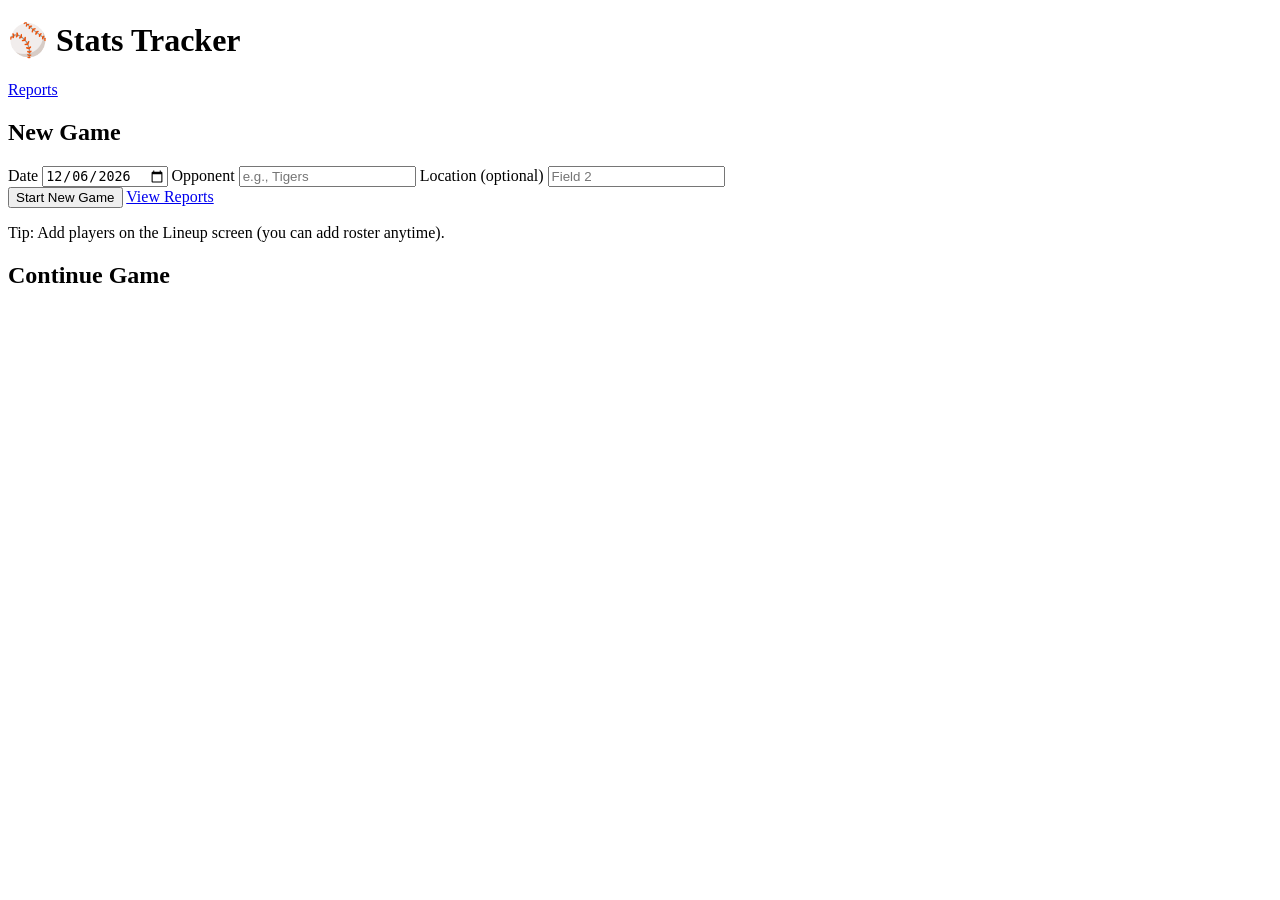
==== index.html @ 993c19e9 "Add initial HTML structure for Baseball Stats Tracker" ====
<!DOCTYPE html>
<html lang="en">
<head>
  <meta charset="UTF-8" />
  <meta name="viewport" content="width=device-width, initial-scale=1.0" />
  <title>Baseball Stats Tracker</title>
  <link rel="stylesheet" href="./style.css" />
</head>
<body>
  <header class="topbar">
    <h1>⚾ Stats Tracker</h1>
    <nav class="topnav">
      <a href="./reports.html">Reports</a>
    </nav>
  </header>

  <main class="container">
    <section class="card">
      <h2>New Game</h2>
      <div class="form-grid">
        <label>
          Date
          <input id="gameDate" type="date" />
        </label>
        <label>
          Opponent
          <input id="opponent" type="text" placeholder="e.g., Tigers" />
        </label>
        <label>
          Location (optional)
          <input id="location" type="text" placeholder="Field 2" />
        </label>
      </div>

      <div class="row">
        <button id="newGameBtn" class="btn primary">Start New Game</button>
        <a class="btn ghost" href="./reports.html">View Reports</a>
      </div>

      <p class="hint">
        Tip: Add players on the Lineup screen (you can add roster anytime).
      </p>
    </section>

    <section class="card">
      <h2>Continue Game</h2>
      <div id="openGames" class="list"></div>
      <p id="noGames" class="muted" style="display:none;">No open games yet.</p>
    </section>
  </main>

  <script src="./app.js"></script>
  <script>
    // Defaults
    const d = new Date();
    const yyyy = d.getFullYear();
    const mm = String(d.getMonth()+1).padStart(2,'0');
    const dd = String(d.getDate()).padStart(2,'0');
    document.getElementById("gameDate").value = `${yyyy}-${mm}-${dd}`;

    function renderOpenGames(){
      const wrap = document.getElementById("openGames");
      wrap.innerHTML = "";
      const games = App.getGames().filter(g => !g.isFinal).sort((a,b)=> (b.createdAt||0)-(a.createdAt||0));
      document.getElementById("noGames").style.display = games.length ? "none" : "block";

      games.slice(0,10).forEach(g => {
        const item = document.createElement("button");
        item.className = "list-item";
        item.innerHTML = `
          <div class="li-main">
            <div class="li-title">${App.escapeHtml(g.opponent || "Opponent")}</div>
            <div class="li-sub">${App.escapeHtml(g.date || "")} • ${App.escapeHtml(g.location || "")}</div>
          </div>
          <div class="li-action">Resume</div>
        `;
        item.addEventListener("click", () => {
          App.setCurrentGameId(g.id);
          // go to lineup (you asked home -> lineup)
          window.location.href = "./lineup.html";
        });
        wrap.appendChild(item);
      });
    }

    document.getElementById("newGameBtn").addEventListener("click", () => {
      const date = document.getElementById("gameDate").value;
      const opponent = document.getElementById("opponent").value.trim();
      const location = document.getElementById("location").value.trim();

      const game = App.createGame({ date, opponent, location });
      App.setCurrentGameId(game.id);
      window.location.href = "./lineup.html";
    });

    renderOpenGames();
  </script>
</body>
</html>
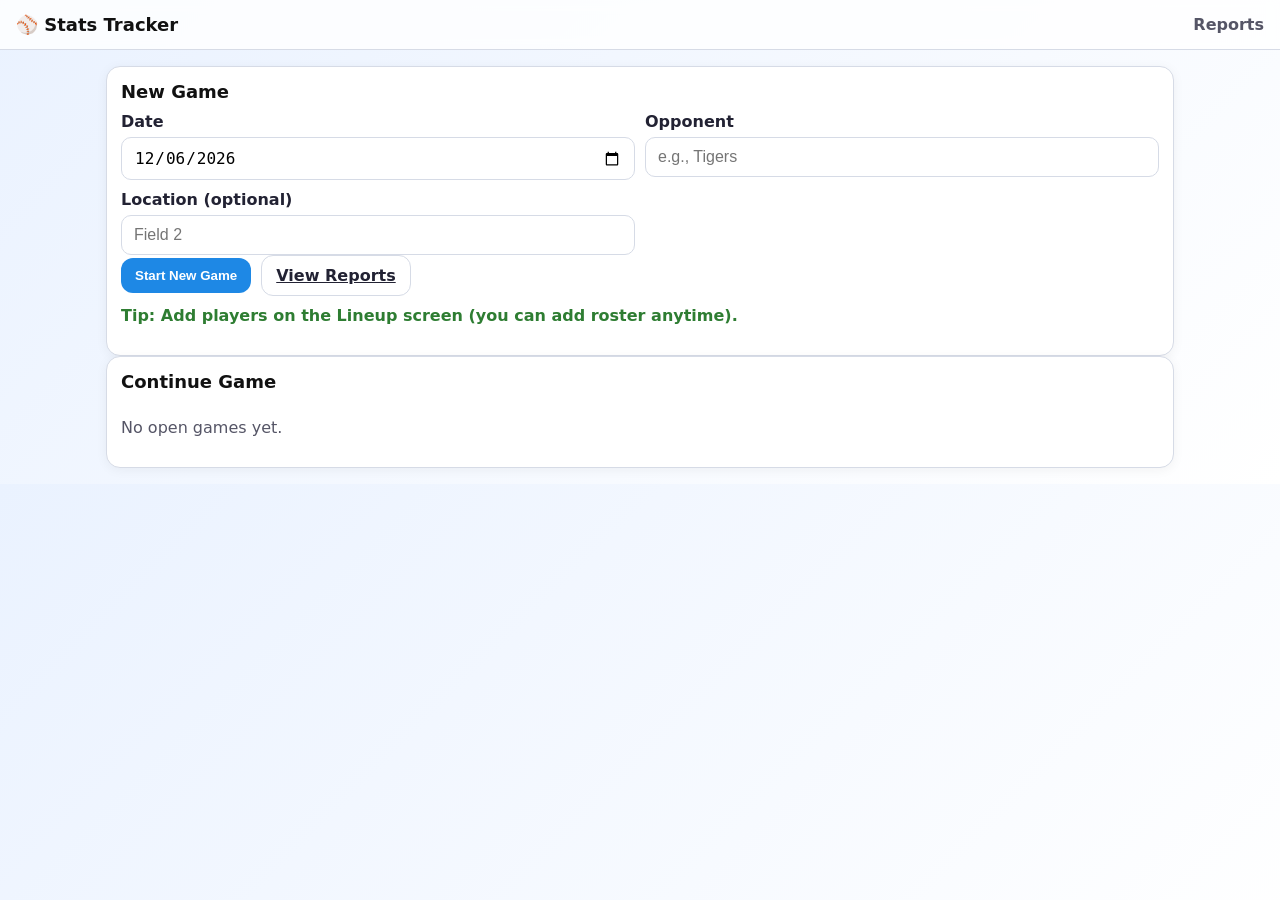
==== commit 65dcad37: "Refactor HTML structure and clean up code Claude1" ====
--- a/index.html
+++ b/index.html
@@ -13,7 +13,6 @@
       <a href="./reports.html">Reports</a>
     </nav>
   </header>
-
   <main class="container">
     <section class="card">
       <h2>New Game</h2>
@@ -31,24 +30,20 @@
           <input id="location" type="text" placeholder="Field 2" />
         </label>
       </div>
-
       <div class="row">
         <button id="newGameBtn" class="btn primary">Start New Game</button>
         <a class="btn ghost" href="./reports.html">View Reports</a>
       </div>
-
       <p class="hint">
         Tip: Add players on the Lineup screen (you can add roster anytime).
       </p>
     </section>
-
     <section class="card">
       <h2>Continue Game</h2>
       <div id="openGames" class="list"></div>
       <p id="noGames" class="muted" style="display:none;">No open games yet.</p>
     </section>
   </main>
-
   <script src="./app.js"></script>
   <script>
     // Defaults
@@ -57,13 +52,11 @@
     const mm = String(d.getMonth()+1).padStart(2,'0');
     const dd = String(d.getDate()).padStart(2,'0');
     document.getElementById("gameDate").value = `${yyyy}-${mm}-${dd}`;
-
     function renderOpenGames(){
       const wrap = document.getElementById("openGames");
       wrap.innerHTML = "";
       const games = App.getGames().filter(g => !g.isFinal).sort((a,b)=> (b.createdAt||0)-(a.createdAt||0));
       document.getElementById("noGames").style.display = games.length ? "none" : "block";
-
       games.slice(0,10).forEach(g => {
         const item = document.createElement("button");
         item.className = "list-item";
@@ -82,17 +75,14 @@
         wrap.appendChild(item);
       });
     }
-
     document.getElementById("newGameBtn").addEventListener("click", () => {
       const date = document.getElementById("gameDate").value;
       const opponent = document.getElementById("opponent").value.trim();
       const location = document.getElementById("location").value.trim();
-
       const game = App.createGame({ date, opponent, location });
       App.setCurrentGameId(game.id);
       window.location.href = "./lineup.html";
     });
-
     renderOpenGames();
   </script>
 </body>
--- a/style.css
+++ b/style.css
@@ -0,0 +1,219 @@
+:root{
+  --bg:#f3f7ff;
+  --card:#ffffff;
+  --border:#d6dbe6;
+  --text:#111;
+  --muted:#556;
+  --accent:#1e88e5;
+  --danger:#d32f2f;
+}
+
+*{ box-sizing:border-box; }
+body{
+  margin:0;
+  font-family: system-ui, -apple-system, Segoe UI, Roboto, Arial, sans-serif;
+  background: linear-gradient(135deg, #eaf2ff, #ffffff);
+  color:var(--text);
+}
+
+.topbar{
+  padding: 14px 16px;
+  border-bottom: 1px solid var(--border);
+  background: rgba(255,255,255,0.8);
+  backdrop-filter: blur(6px);
+  display:flex;
+  align-items:center;
+  justify-content:space-between;
+  gap:12px;
+}
+.topbar h1{ margin:0; font-size:18px; }
+.topnav a{
+  margin-left:10px;
+  text-decoration:none;
+  color: var(--muted);
+  font-weight:600;
+}
+
+.container{
+  max-width: 1100px;
+  margin: 0 auto;
+  padding: 16px;
+}
+.two-col{
+  display:grid;
+  grid-template-columns: 1fr 1fr;
+  gap:16px;
+}
+@media (max-width: 900px){
+  .two-col{ grid-template-columns: 1fr; }
+}
+
+.card{
+  background: var(--card);
+  border: 1px solid var(--border);
+  border-radius: 14px;
+  padding: 14px;
+  box-shadow: 0 2px 12px rgba(0,0,0,0.05);
+}
+h2{ margin:0 0 10px; font-size:18px; }
+h3{ margin:12px 0 8px; font-size:15px; color: #223; }
+
+.row{
+  display:flex;
+  gap:10px;
+  flex-wrap:wrap;
+  align-items:center;
+}
+
+.form-grid{
+  display:grid;
+  grid-template-columns: 1fr 1fr;
+  gap:10px;
+}
+@media (max-width: 700px){
+  .form-grid{ grid-template-columns:1fr; }
+}
+
+label{ display:flex; flex-direction:column; gap:6px; font-weight:600; color:#223; }
+input, .input{
+  border: 1px solid var(--border);
+  border-radius: 10px;
+  padding: 10px 12px;
+  font-size: 16px;
+}
+
+.btn{
+  border:none;
+  border-radius: 12px;
+  padding: 10px 14px;
+  font-weight: 800;
+  cursor:pointer;
+}
+.btn.primary{ background: var(--accent); color:#fff; }
+.btn.secondary{ background: #455a64; color:#fff; }
+.btn.danger{ background: var(--danger); color:#fff; }
+.btn.ghost{ background: transparent; border: 1px solid var(--border); color:#223; }
+.btn.toggle{ background: #f1f5ff; border:1px solid var(--border); color:#223; }
+.btn.toggle.on{ background:#e3f2fd; border-color:#90caf9; }
+
+.list{ display:flex; flex-direction:column; gap:10px; }
+.list-item{
+  width:100%;
+  text-align:left;
+  border:1px solid var(--border);
+  background:#fff;
+  border-radius: 14px;
+  padding: 12px;
+  display:flex;
+  justify-content:space-between;
+  align-items:center;
+  gap:12px;
+  cursor:pointer;
+}
+.li-title{ font-weight:900; }
+.li-sub{ color:var(--muted); font-size:13px; margin-top:2px; }
+.li-action{ color: var(--accent); font-weight:900; }
+
+.lineup-row{
+  border:1px solid var(--border);
+  border-radius: 14px;
+  padding: 10px 12px;
+  display:flex;
+  align-items:center;
+  justify-content:space-between;
+  gap:10px;
+  margin-bottom:10px;
+}
+.lineup-num{ font-weight:900; width:34px; }
+.lineup-name{ font-weight:900; flex:1; }
+.lineup-actions{ display:flex; gap:8px; }
+.mini{
+  border:1px solid var(--border);
+  background:#fff;
+  border-radius:10px;
+  padding: 8px 10px;
+  font-weight:900;
+  cursor:pointer;
+}
+.mini.danger{ border-color:#ffcdd2; color: var(--danger); }
+
+.grid{
+  display:grid;
+  grid-template-columns: 1.2fr 1fr;
+  gap:16px;
+}
+@media (max-width: 900px){
+  .grid{ grid-template-columns: 1fr; }
+}
+
+.block{
+  border:1px dashed var(--border);
+  border-radius: 14px;
+  padding: 12px;
+}
+
+.now-batting{
+  display:flex;
+  flex-direction:column;
+  align-items:flex-start;
+  gap:6px;
+  margin: 6px 0 12px;
+}
+.now-batting .label{ font-weight:800; color:var(--muted); }
+.batter{ font-size: 28px; font-weight: 1000; letter-spacing: 0.2px; }
+
+.btn-grid{
+  display:grid;
+  grid-template-columns: repeat(3, 1fr);
+  gap:10px;
+}
+.big{
+  padding: 16px 10px;
+  border-radius: 14px;
+  border:1px solid var(--border);
+  background:#fff;
+  font-size: 18px;
+  font-weight: 1000;
+  cursor:pointer;
+}
+
+.picker{ margin-top: 10px; }
+.picker-label{ font-weight:900; margin-bottom:8px; }
+.seg{
+  display:flex;
+  gap:8px;
+  flex-wrap:wrap;
+}
+.seg-btn{
+  flex: 1;
+  min-width: 44px;
+  border-radius: 12px;
+  border: 1px solid var(--border);
+  background:#fff;
+  padding: 12px 0;
+  font-size: 16px;
+  font-weight: 1000;
+  cursor:pointer;
+}
+.seg-btn.active{
+  background:#e3f2fd;
+  border-color:#90caf9;
+}
+
+.table-wrap{ overflow:auto; }
+.tbl{
+  border-collapse: collapse;
+  width: 100%;
+  min-width: 1000px;
+}
+.tbl th, .tbl td{
+  border-bottom: 1px solid var(--border);
+  padding: 10px 8px;
+  font-size: 14px;
+  text-align:center;
+}
+.tbl th{ position: sticky; top:0; background:#fff; z-index:1; }
+.tbl td.left{ text-align:left; font-weight:900; }
+
+.hint{ color: #2e7d32; font-weight:700; margin-top:10px; }
+.muted{ color: var(--muted); }
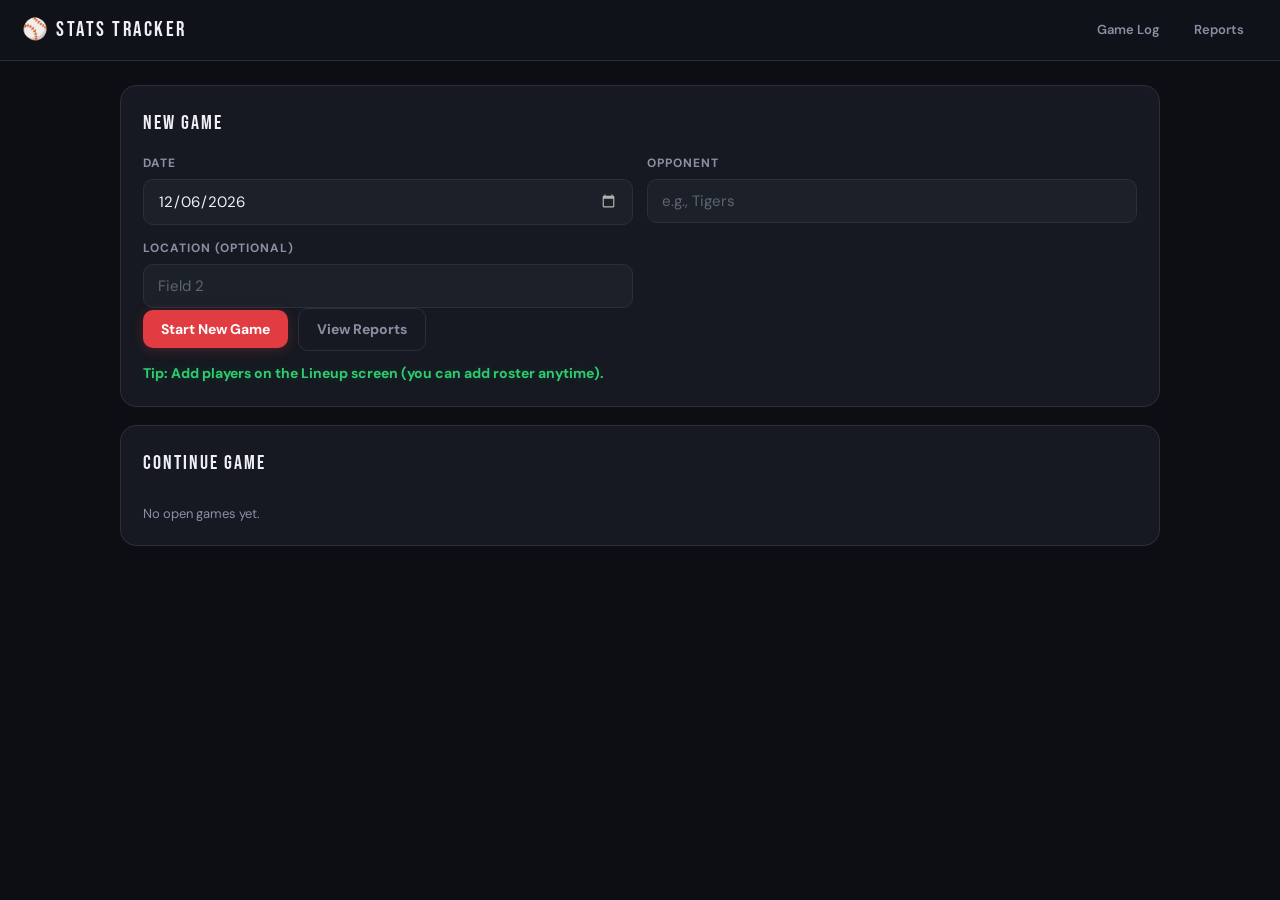
==== commit c5525dfa: "Add Game Log link to navigation Added a link to the Game Log page in the navigation." ====
--- a/index.html
+++ b/index.html
@@ -10,6 +10,7 @@
   <header class="topbar">
     <h1>⚾ Stats Tracker</h1>
     <nav class="topnav">
+      <a href="./gamelog.html">Game Log</a>
       <a href="./reports.html">Reports</a>
     </nav>
   </header>
--- a/style.css
+++ b/style.css
@@ -1,219 +1,229 @@
+@import url('https://fonts.googleapis.com/css2?family=Bebas+Neue&family=DM+Sans:wght@400;500;600;700&display=swap');
+
 :root{
-  --bg:#f3f7ff;
-  --card:#ffffff;
-  --border:#d6dbe6;
-  --text:#111;
-  --muted:#556;
-  --accent:#1e88e5;
-  --danger:#d32f2f;
-}
-
-*{ box-sizing:border-box; }
+  --bg:#0c0e14;
+  --card:#161921;
+  --card-alt:#1c2029;
+  --border:#2a2f3d;
+  --border-hover:#3d4358;
+  --text:#eef0f5;
+  --muted:#8a90a4;
+  --accent:#e03c41;
+  --accent-glow:rgba(224,60,65,0.25);
+  --green:#2ecc71;
+  --green-glow:rgba(46,204,113,0.2);
+  --gold:#f0c040;
+  --gold-glow:rgba(240,192,64,0.2);
+  --blue:#4a9eff;
+  --blue-glow:rgba(74,158,255,0.15);
+}
+
+*{ box-sizing:border-box; margin:0; padding:0; }
 body{
-  margin:0;
-  font-family: system-ui, -apple-system, Segoe UI, Roboto, Arial, sans-serif;
-  background: linear-gradient(135deg, #eaf2ff, #ffffff);
+  font-family:'DM Sans',sans-serif;
+  background:var(--bg);
   color:var(--text);
-}
-
+  min-height:100vh;
+  line-height:1.5;
+  -webkit-font-smoothing:antialiased;
+}
+
+/* topbar */
 .topbar{
-  padding: 14px 16px;
-  border-bottom: 1px solid var(--border);
-  background: rgba(255,255,255,0.8);
-  backdrop-filter: blur(6px);
-  display:flex;
-  align-items:center;
-  justify-content:space-between;
-  gap:12px;
-}
-.topbar h1{ margin:0; font-size:18px; }
+  position:sticky; top:0; z-index:100;
+  background:rgba(18,20,27,0.82);
+  backdrop-filter:blur(14px);
+  border-bottom:1px solid var(--border);
+  padding:14px 22px;
+  display:flex; align-items:center; justify-content:space-between; gap:12px;
+}
+.topbar h1{ font-family:'Bebas Neue',sans-serif; font-size:21px; letter-spacing:2.5px; font-weight:400; }
+.topnav{ display:flex; gap:6px; }
 .topnav a{
-  margin-left:10px;
-  text-decoration:none;
-  color: var(--muted);
-  font-weight:600;
-}
-
-.container{
-  max-width: 1100px;
-  margin: 0 auto;
-  padding: 16px;
-}
-.two-col{
-  display:grid;
-  grid-template-columns: 1fr 1fr;
-  gap:16px;
-}
-@media (max-width: 900px){
-  .two-col{ grid-template-columns: 1fr; }
-}
-
+  text-decoration:none; color:var(--muted);
+  font-size:13px; font-weight:600;
+  padding:6px 14px; border-radius:20px;
+  transition:background .2s, color .2s;
+}
+.topnav a:hover{ background:var(--card-alt); color:var(--text); }
+
+/* layout */
+.container{ max-width:1080px; margin:0 auto; padding:24px 20px; }
+.two-col{ display:grid; grid-template-columns:1fr 1fr; gap:18px; }
+@media(max-width:760px){ .two-col{ grid-template-columns:1fr; } }
+
+/* cards */
 .card{
-  background: var(--card);
-  border: 1px solid var(--border);
-  border-radius: 14px;
-  padding: 14px;
-  box-shadow: 0 2px 12px rgba(0,0,0,0.05);
-}
-h2{ margin:0 0 10px; font-size:18px; }
-h3{ margin:12px 0 8px; font-size:15px; color: #223; }
-
-.row{
-  display:flex;
-  gap:10px;
-  flex-wrap:wrap;
-  align-items:center;
-}
-
-.form-grid{
-  display:grid;
-  grid-template-columns: 1fr 1fr;
-  gap:10px;
-}
-@media (max-width: 700px){
-  .form-grid{ grid-template-columns:1fr; }
-}
-
-label{ display:flex; flex-direction:column; gap:6px; font-weight:600; color:#223; }
-input, .input{
-  border: 1px solid var(--border);
-  border-radius: 10px;
-  padding: 10px 12px;
-  font-size: 16px;
-}
-
+  background:var(--card); border:1px solid var(--border);
+  border-radius:16px; padding:22px; margin-bottom:18px;
+  transition:border-color .25s;
+}
+.card:hover{ border-color:var(--border-hover); }
+h2{ font-family:'Bebas Neue',sans-serif; font-size:20px; font-weight:400; letter-spacing:2px; margin-bottom:16px; }
+h3{ font-size:13px; font-weight:700; color:var(--muted); text-transform:uppercase; letter-spacing:1.2px; margin:18px 0 10px; }
+
+.row{ display:flex; gap:10px; flex-wrap:wrap; align-items:center; }
+
+/* forms */
+.form-grid{ display:grid; grid-template-columns:1fr 1fr; gap:14px; }
+@media(max-width:600px){ .form-grid{ grid-template-columns:1fr; } }
+label{ display:flex; flex-direction:column; gap:7px; font-size:12px; font-weight:700; color:var(--muted); text-transform:uppercase; letter-spacing:1px; }
+input,.input{
+  background:var(--card-alt); border:1px solid var(--border);
+  border-radius:10px; padding:11px 14px;
+  font-size:15px; font-family:inherit; color:var(--text);
+  transition:border-color .2s, box-shadow .2s; outline:none; width:100%;
+}
+input:focus,.input:focus{ border-color:var(--blue); box-shadow:0 0 0 3px var(--blue-glow); }
+input::placeholder,.input::placeholder{ color:var(--muted); opacity:.6; }
+input[type="date"]::-webkit-calendar-picker-indicator{ filter:invert(0.7); cursor:pointer; }
+
+/* buttons */
 .btn{
-  border:none;
-  border-radius: 12px;
-  padding: 10px 14px;
-  font-weight: 800;
-  cursor:pointer;
-}
-.btn.primary{ background: var(--accent); color:#fff; }
-.btn.secondary{ background: #455a64; color:#fff; }
-.btn.danger{ background: var(--danger); color:#fff; }
-.btn.ghost{ background: transparent; border: 1px solid var(--border); color:#223; }
-.btn.toggle{ background: #f1f5ff; border:1px solid var(--border); color:#223; }
-.btn.toggle.on{ background:#e3f2fd; border-color:#90caf9; }
-
-.list{ display:flex; flex-direction:column; gap:10px; }
+  border:none; border-radius:10px; padding:10px 18px;
+  font-family:inherit; font-size:14px; font-weight:700;
+  cursor:pointer; display:inline-flex; align-items:center; gap:6px;
+  text-decoration:none; transition:transform .1s, box-shadow .2s, background .2s, border-color .2s;
+}
+.btn:active{ transform:scale(.95); }
+.btn.primary{ background:var(--accent); color:#fff; box-shadow:0 2px 12px var(--accent-glow); }
+.btn.primary:hover{ background:#c9353a; box-shadow:0 4px 18px var(--accent-glow); }
+.btn.secondary{ background:var(--card-alt); color:var(--text); border:1px solid var(--border); }
+.btn.secondary:hover{ border-color:var(--border-hover); background:#232838; }
+.btn.danger{ background:rgba(224,60,65,.12); color:#ef5350; border:1px solid rgba(224,60,65,.28); }
+.btn.danger:hover{ background:rgba(224,60,65,.22); border-color:rgba(224,60,65,.45); }
+.btn.ghost{ background:transparent; color:var(--muted); border:1px solid var(--border); }
+.btn.ghost:hover{ color:var(--text); border-color:var(--border-hover); background:var(--card-alt); }
+.btn.toggle{ background:var(--card-alt); color:var(--muted); border:1px solid var(--border); }
+.btn.toggle.on{ background:var(--gold-glow); border-color:var(--gold); color:var(--gold); }
+
+/* list items */
+.list{ display:flex; flex-direction:column; gap:8px; }
 .list-item{
-  width:100%;
-  text-align:left;
-  border:1px solid var(--border);
-  background:#fff;
-  border-radius: 14px;
-  padding: 12px;
-  display:flex;
-  justify-content:space-between;
-  align-items:center;
-  gap:12px;
-  cursor:pointer;
-}
-.li-title{ font-weight:900; }
-.li-sub{ color:var(--muted); font-size:13px; margin-top:2px; }
-.li-action{ color: var(--accent); font-weight:900; }
-
+  width:100%; text-align:left; background:var(--card-alt);
+  border:1px solid var(--border); border-radius:12px;
+  padding:14px 16px; display:flex; justify-content:space-between;
+  align-items:center; gap:12px; cursor:pointer; font-family:inherit;
+  color:var(--text); transition:border-color .2s, background .2s;
+}
+.list-item:hover{ border-color:var(--blue); background:rgba(74,158,255,.04); }
+.li-title{ font-weight:700; font-size:15px; }
+.li-sub{ color:var(--muted); font-size:13px; margin-top:3px; }
+.li-action{ color:var(--blue); font-weight:700; font-size:13px; }
+
+/* lineup */
 .lineup-row{
-  border:1px solid var(--border);
-  border-radius: 14px;
-  padding: 10px 12px;
-  display:flex;
-  align-items:center;
-  justify-content:space-between;
-  gap:10px;
-  margin-bottom:10px;
-}
-.lineup-num{ font-weight:900; width:34px; }
-.lineup-name{ font-weight:900; flex:1; }
-.lineup-actions{ display:flex; gap:8px; }
+  background:var(--card-alt); border:1px solid var(--border);
+  border-radius:12px; padding:11px 14px;
+  display:flex; align-items:center; justify-content:space-between;
+  gap:10px; margin-bottom:6px; transition:border-color .2s;
+}
+.lineup-row:hover{ border-color:var(--border-hover); }
+.lineup-num{ font-family:'Bebas Neue',sans-serif; font-size:21px; color:var(--accent); width:30px; text-align:center; }
+.lineup-name{ font-weight:600; font-size:15px; flex:1; }
+.lineup-actions{ display:flex; gap:6px; }
 .mini{
-  border:1px solid var(--border);
-  background:#fff;
-  border-radius:10px;
-  padding: 8px 10px;
-  font-weight:900;
-  cursor:pointer;
-}
-.mini.danger{ border-color:#ffcdd2; color: var(--danger); }
-
-.grid{
-  display:grid;
-  grid-template-columns: 1.2fr 1fr;
-  gap:16px;
-}
-@media (max-width: 900px){
-  .grid{ grid-template-columns: 1fr; }
-}
-
-.block{
-  border:1px dashed var(--border);
-  border-radius: 14px;
-  padding: 12px;
-}
-
+  background:var(--card); border:1px solid var(--border); color:var(--muted);
+  border-radius:8px; width:30px; height:30px;
+  display:flex; align-items:center; justify-content:center;
+  cursor:pointer; font-size:14px; font-family:inherit;
+  transition:border-color .15s, color .15s, background .15s;
+}
+.mini:hover{ border-color:var(--border-hover); color:var(--text); background:var(--card-alt); }
+.mini.danger:hover{ border-color:rgba(224,60,65,.45); color:#ef5350; background:rgba(224,60,65,.08); }
+
+/* now batting */
 .now-batting{
-  display:flex;
-  flex-direction:column;
-  align-items:flex-start;
-  gap:6px;
-  margin: 6px 0 12px;
-}
-.now-batting .label{ font-weight:800; color:var(--muted); }
-.batter{ font-size: 28px; font-weight: 1000; letter-spacing: 0.2px; }
-
-.btn-grid{
-  display:grid;
-  grid-template-columns: repeat(3, 1fr);
-  gap:10px;
-}
+  background:linear-gradient(135deg,var(--card-alt),#1a1e28);
+  border:1px solid var(--border); border-radius:14px;
+  padding:18px 20px; margin:0 0 20px;
+  position:relative; overflow:hidden;
+}
+.now-batting::before{
+  content:''; position:absolute; left:-20px; top:0; bottom:0; width:60px;
+  background:linear-gradient(90deg,var(--accent-glow),transparent); pointer-events:none;
+}
+.now-batting .label{ font-size:11px; font-weight:700; color:var(--accent); text-transform:uppercase; letter-spacing:2px; margin-bottom:6px; position:relative; }
+.batter{ font-family:'Bebas Neue',sans-serif; font-size:38px; letter-spacing:1.5px; text-shadow:0 0 20px rgba(224,60,65,.3); position:relative; line-height:1.1; }
+
+/* game grid */
+.grid{ display:grid; grid-template-columns:1.15fr 1fr; gap:18px; }
+@media(max-width:760px){ .grid{ grid-template-columns:1fr; } }
+.block{ background:var(--card-alt); border:1px solid var(--border); border-radius:14px; padding:16px; }
+
+/* result buttons */
+.btn-grid{ display:grid; grid-template-columns:repeat(3,1fr); gap:8px; }
 .big{
-  padding: 16px 10px;
-  border-radius: 14px;
-  border:1px solid var(--border);
-  background:#fff;
-  font-size: 18px;
-  font-weight: 1000;
-  cursor:pointer;
-}
-
-.picker{ margin-top: 10px; }
-.picker-label{ font-weight:900; margin-bottom:8px; }
-.seg{
-  display:flex;
-  gap:8px;
-  flex-wrap:wrap;
-}
+  background:var(--card); border:1px solid var(--border); border-radius:12px;
+  padding:18px 6px; font-family:'Bebas Neue',sans-serif;
+  font-size:22px; letter-spacing:1.5px; color:var(--text);
+  cursor:pointer; text-align:center;
+  transition:border-color .18s, background .18s, box-shadow .18s, transform .1s;
+}
+.big:active{ transform:scale(.93); }
+.big[data-res="1B"],.big[data-res="2B"],.big[data-res="3B"]{ border-color:rgba(46,204,113,.25); }
+.big[data-res="1B"]:hover,.big[data-res="2B"]:hover,.big[data-res="3B"]:hover{ border-color:var(--green); background:var(--green-glow); box-shadow:0 0 10px var(--green-glow); }
+.big[data-res="HR"]{ border-color:rgba(240,192,64,.3); }
+.big[data-res="HR"]:hover{ border-color:var(--gold); background:var(--gold-glow); box-shadow:0 0 14px var(--gold-glow); }
+.big[data-res="BB"]{ border-color:rgba(240,192,64,.25); }
+.big[data-res="BB"]:hover{ border-color:var(--gold); background:var(--gold-glow); box-shadow:0 0 10px var(--gold-glow); }
+.big[data-res="K"],.big[data-res="OUT"]{ border-color:rgba(224,60,65,.25); }
+.big[data-res="K"]:hover,.big[data-res="OUT"]:hover{ border-color:var(--accent); background:var(--accent-glow); box-shadow:0 0 10px var(--accent-glow); }
+
+/* seg pickers */
+.picker{ margin-top:14px; }
+.picker-label{ font-size:12px; font-weight:700; color:var(--muted); text-transform:uppercase; letter-spacing:1.2px; margin-bottom:8px; }
+.seg{ display:flex; gap:6px; }
 .seg-btn{
-  flex: 1;
-  min-width: 44px;
-  border-radius: 12px;
-  border: 1px solid var(--border);
-  background:#fff;
-  padding: 12px 0;
-  font-size: 16px;
-  font-weight: 1000;
-  cursor:pointer;
-}
-.seg-btn.active{
-  background:#e3f2fd;
-  border-color:#90caf9;
-}
-
-.table-wrap{ overflow:auto; }
-.tbl{
-  border-collapse: collapse;
-  width: 100%;
-  min-width: 1000px;
-}
-.tbl th, .tbl td{
-  border-bottom: 1px solid var(--border);
-  padding: 10px 8px;
-  font-size: 14px;
-  text-align:center;
-}
-.tbl th{ position: sticky; top:0; background:#fff; z-index:1; }
-.tbl td.left{ text-align:left; font-weight:900; }
-
-.hint{ color: #2e7d32; font-weight:700; margin-top:10px; }
-.muted{ color: var(--muted); }
+  flex:1; min-width:40px; background:var(--card);
+  border:1px solid var(--border); border-radius:9px;
+  padding:11px 0; font-size:16px; font-weight:700;
+  font-family:inherit; color:var(--muted); cursor:pointer; text-align:center;
+  transition:background .15s, border-color .15s, color .15s, box-shadow .15s;
+}
+.seg-btn:hover{ border-color:var(--border-hover); color:var(--text); }
+.seg-btn.active{ background:var(--blue-glow); border-color:var(--blue); color:var(--blue); box-shadow:0 0 8px var(--blue-glow); }
+
+/* misc */
+.hint{ color:var(--green); font-weight:700; font-size:14px; margin-top:12px; text-shadow:0 0 8px var(--green-glow); }
+.muted{ color:var(--muted); font-size:13px; margin-top:10px; }
+
+/* reports table */
+.table-wrap{ overflow-x:auto; border-radius:12px; border:1px solid var(--border); margin-top:4px; }
+.tbl{ width:100%; border-collapse:collapse; min-width:900px; }
+.tbl th{
+  background:var(--card-alt); color:var(--muted);
+  font-size:11px; font-weight:700; text-transform:uppercase; letter-spacing:1px;
+  padding:11px 10px; text-align:center;
+  border-bottom:1px solid var(--border); position:sticky; top:0; z-index:1; white-space:nowrap;
+}
+.tbl th:first-child{ text-align:left; }
+.tbl th:nth-last-child(4),.tbl th:nth-last-child(1){ color:var(--green); }
+.tbl td{ padding:11px 10px; text-align:center; border-bottom:1px solid var(--border); font-size:14px; transition:background .15s; }
+.tbl td:first-child,.tbl td.left{ text-align:left; font-weight:700; }
+.tbl tr:last-child td{ border-bottom:none; }
+.tbl tbody tr:hover td{ background:rgba(74,158,255,.04); }
+.tbl td:nth-last-child(4),.tbl td:nth-last-child(1){ color:var(--green); font-weight:700; }
+
+/* scrollbar */
+::-webkit-scrollbar{ width:6px; height:6px; }
+::-webkit-scrollbar-track{ background:transparent; }
+::-webkit-scrollbar-thumb{ background:var(--border); border-radius:3px; }
+::-webkit-scrollbar-thumb:hover{ background:var(--border-hover); }
+
+/* tabs */
+.tabs{ display:flex; gap:6px; flex-wrap:wrap; margin:16px 0 20px; border-bottom:1px solid var(--border); padding-bottom:2px; }
+.tab-btn{
+  background:transparent; border:none; color:var(--muted);
+  font-family:inherit; font-size:13px; font-weight:600;
+  padding:8px 16px; border-radius:8px 8px 0 0;
+  cursor:pointer; transition:background .2s, color .2s, border-color .2s;
+  border-bottom:2px solid transparent; margin-bottom:-2px;
+}
+.tab-btn:hover{ color:var(--text); background:rgba(74,158,255,.04); }
+.tab-btn.active{ color:var(--blue); border-bottom-color:var(--blue); background:rgba(74,158,255,.08); }
+.tab-content{ display:none; }
+.tab-content.active{ display:block; }
+.game-header{ margin-bottom:14px; }
+.game-header h3{ margin:0; font-family:'Bebas Neue',sans-serif; font-size:18px; letter-spacing:1.5px; color:var(--text); }
+.game-header .muted{ margin-top:2px; }
